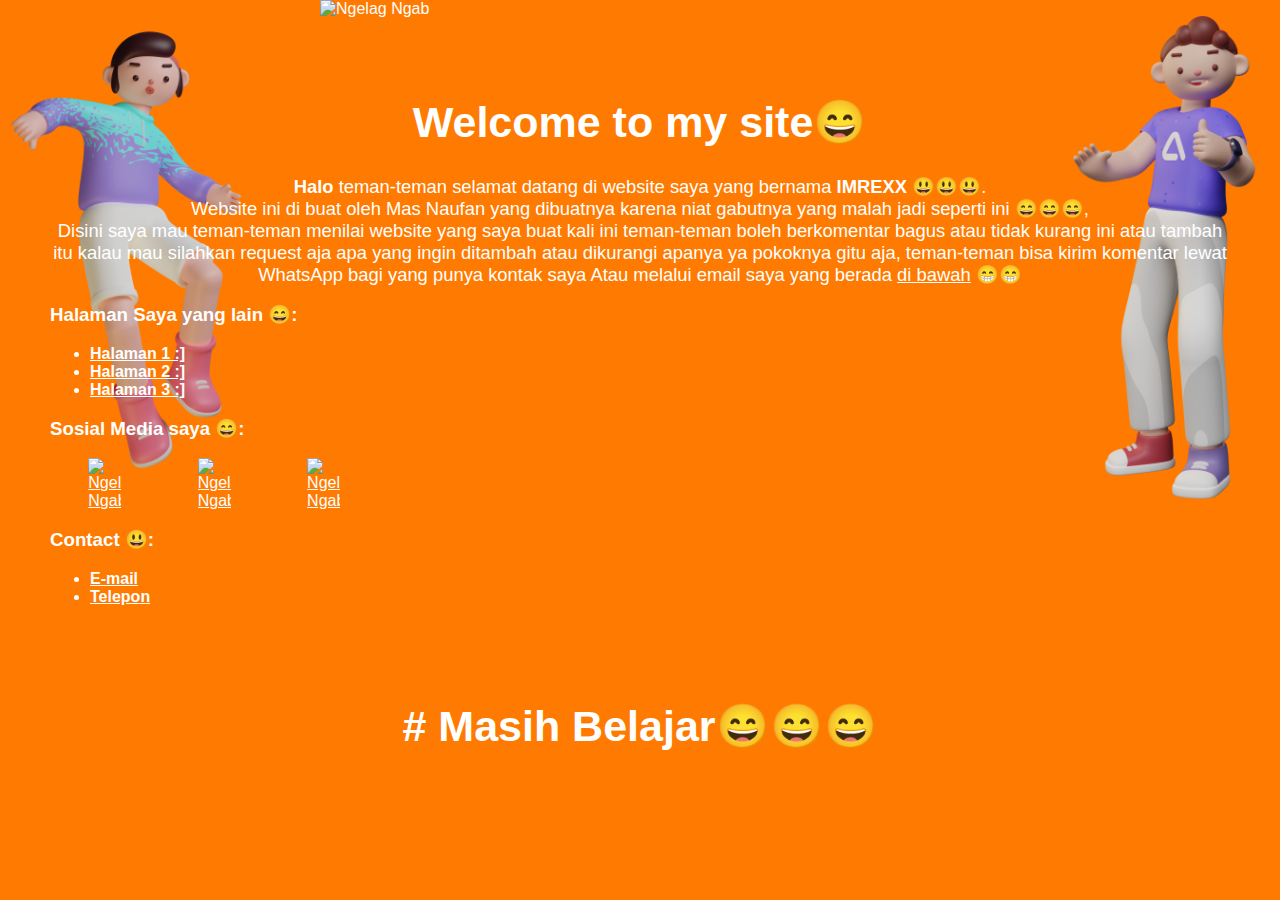
==== home.html @ 826ee707 "Add files via upload" ====
<!DOCTYPE html>
<html>
<head>
    <title>IMREXX</title>
    <link rel="stylesheet" href="CSS/style.css">
    <link rel="icon" href="gambar/download-removebg-preview.png" type="image/png">
    
</head>

<body>
    <img src="gambar/download-removebg-preview.png" width="50%" alt="Ngelag Ngab">
    <div class="content">
        <h1><b>Welcome to my site😄</b></h1>
        <p><b>Halo</b> teman-teman selamat datang di website saya yang bernama <b>IMREXX</b> 😃😃😃. <br> Website ini di buat oleh Mas Naufan yang dibuatnya karena niat gabutnya yang malah jadi seperti ini 😄😄😄, <br>Disini saya mau teman-teman menilai website yang saya buat kali ini teman-teman boleh berkomentar bagus atau tidak kurang ini atau tambah itu kalau mau silahkan request aja apa yang ingin ditambah atau dikurangi apanya ya pokoknya gitu aja, teman-teman bisa kirim komentar lewat WhatsApp bagi yang punya kontak saya Atau melalui email saya yang berada <a href="#di bawah">di bawah</a> 😁😁</p>
        <h3><b>Halaman Saya yang lain 😄:</b></h3>
        <ul>
            <li><a href="halaman1.html"><b>Halaman 1 :]</b></a></li>
            <li><a href="halaman2.html"><b>Halaman 2 :]</b></a></li>
            <li><a href="halaman3.html"><b>Halaman 3 :]</b></a></li>
        </ul>
        <h3><b>Sosial Media saya 😄:</b></h3>
        <div class="image-container">
            <a href="https://www.instagram.com/naufn_96?igsh=eXFneHdyZDM4ejk2">
                <img src="gambar/ig.png" alt="Ngelag Ngab">
            </a>
            <a href="https://www.tiktok.com/@imrex98_?_t=8jl8ayV6HAN&_r=1">
                <img src="gambar/tiktok icon.png" alt="Ngelag Ngab">
            </a>
            <a href="https://www.threads.net/@naufn_96">
                <img src="gambar/icon thread.png" alt="Ngelag Ngab">
            </a>
        </div>
        <h3><b><a name="di bawah">Contact 😃:</a></b></h3>
        <div>
            <ul>
                <li><a href="mailto:naufanxrpl@gmail.com"><b>E-mail</b></a></li>
                <li><a href="tel:+6285175301940"><b>Telepon</b></a></li>
            </ul>
        </div>
    </div>
    <h1><b># Masih Belajar😄😄😄</b></h1>
</body>
</html>
---- CSS/style.css ----
*{
    font-family: Arial, Helvetica, sans-serif;
    color:white;
}

body {
    margin: 0;
    padding: 0;
    background-image: url('gambar/Untitled 2.png');
    background-size: cover;
    background-repeat: no-repeat;
    font-family: Arial, sans-serif; 
}

.content {
    text-align: justify;
    padding: 50px;
    color: white;
}

body>img{
    display: block;
    margin: 0 auto;
    max-width: 50%;
    height: auto;
}

.image-container {
    display: flex; 
    justify-content: justify; 
    align-items: justify; 
}
.image-container body>div>a>img {
    margin: 0; 
}
img {
    display: block;
    margin: 0 auto;
    max-width: 30%;
    height: auto;
}


h1{
    font-size: 43px;
    text-align: center;
    color: white;
}
h3{
    text-align: justify;
}
p{
    font-size: 115%;
    text-align: center;
    color: white;
}
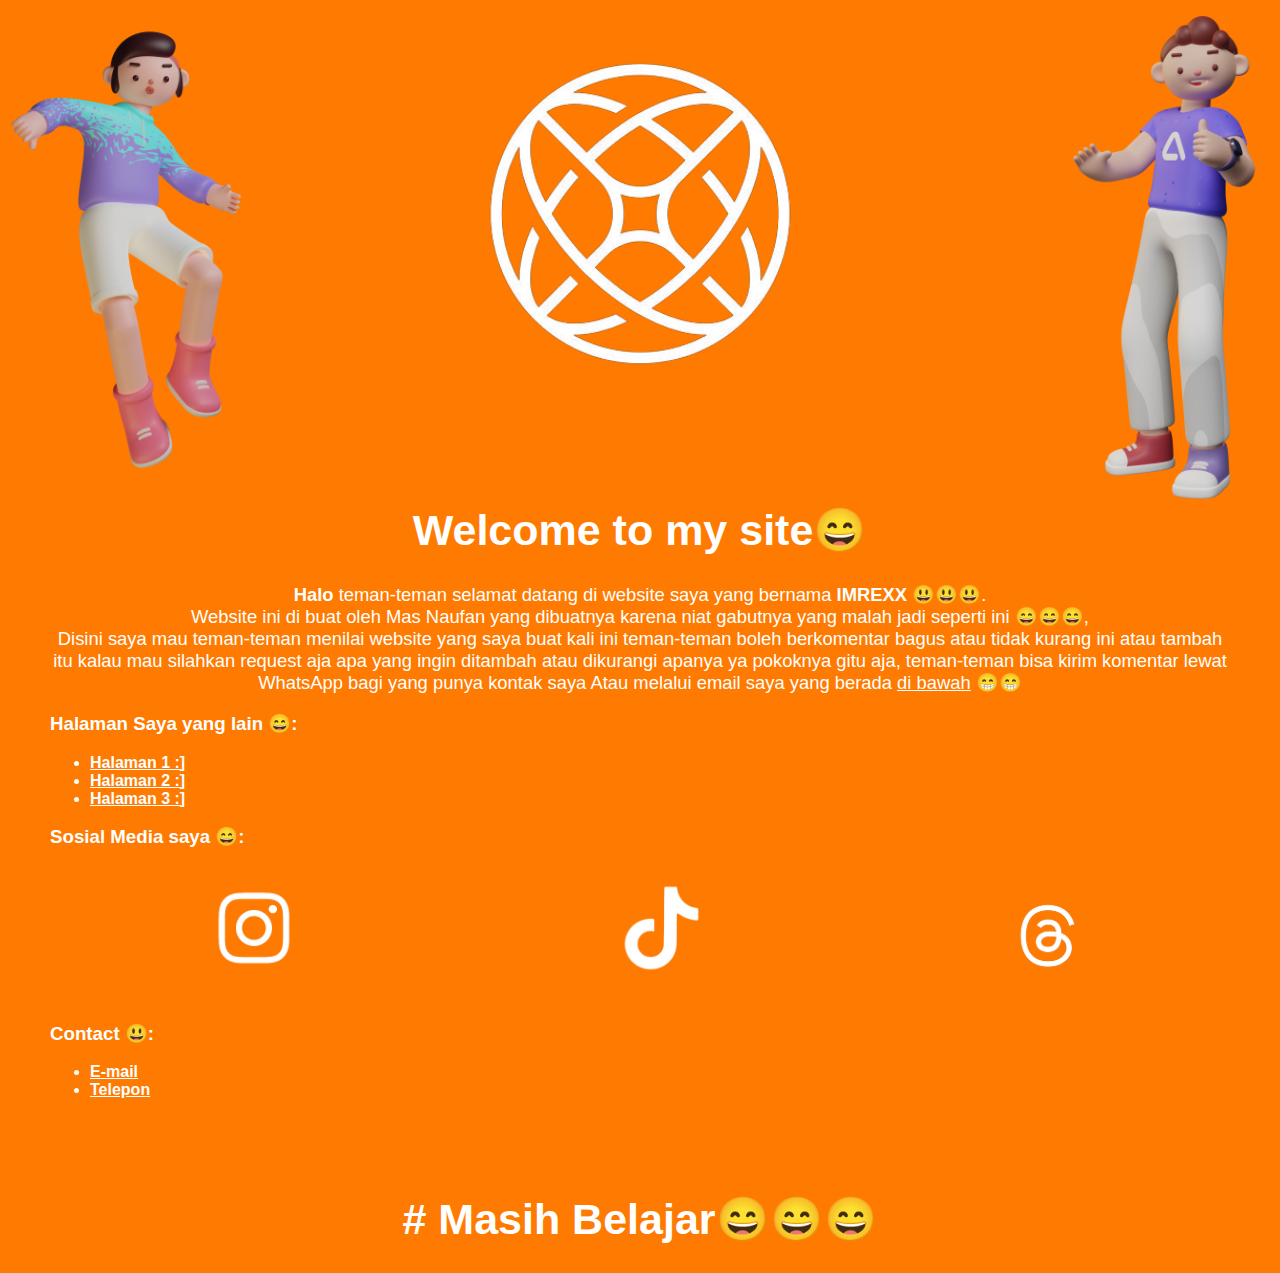
==== commit c1632624: "Add files via upload" ====
--- a/home.html
+++ b/home.html
@@ -3,12 +3,12 @@
 <head>
     <title>IMREXX</title>
     <link rel="stylesheet" href="CSS/style.css">
-    <link rel="icon" href="gambar/download-removebg-preview.png" type="image/png">
+    <link rel="icon" href="asset/download-removebg-preview.png" type="image/png">
     
 </head>
 
 <body>
-    <img src="gambar/download-removebg-preview.png" width="50%" alt="Ngelag Ngab">
+    <img src="asset/download-removebg-preview.png" width="50%" alt="Ngelag Ngab">
     <div class="content">
         <h1><b>Welcome to my site😄</b></h1>
         <p><b>Halo</b> teman-teman selamat datang di website saya yang bernama <b>IMREXX</b> 😃😃😃. <br> Website ini di buat oleh Mas Naufan yang dibuatnya karena niat gabutnya yang malah jadi seperti ini 😄😄😄, <br>Disini saya mau teman-teman menilai website yang saya buat kali ini teman-teman boleh berkomentar bagus atau tidak kurang ini atau tambah itu kalau mau silahkan request aja apa yang ingin ditambah atau dikurangi apanya ya pokoknya gitu aja, teman-teman bisa kirim komentar lewat WhatsApp bagi yang punya kontak saya Atau melalui email saya yang berada <a href="#di bawah">di bawah</a> 😁😁</p>
@@ -21,13 +21,13 @@
         <h3><b>Sosial Media saya 😄:</b></h3>
         <div class="image-container">
             <a href="https://www.instagram.com/naufn_96?igsh=eXFneHdyZDM4ejk2">
-                <img src="gambar/ig.png" alt="Ngelag Ngab">
+                <img src="asset/ig.png" alt="Ngelag Ngab">
             </a>
             <a href="https://www.tiktok.com/@imrex98_?_t=8jl8ayV6HAN&_r=1">
-                <img src="gambar/tiktok icon.png" alt="Ngelag Ngab">
+                <img src="asset/tiktok icon.png" alt="Ngelag Ngab">
             </a>
             <a href="https://www.threads.net/@naufn_96">
-                <img src="gambar/icon thread.png" alt="Ngelag Ngab">
+                <img src="asset/icon thread.png" alt="Ngelag Ngab">
             </a>
         </div>
         <h3><b><a name="di bawah">Contact 😃:</a></b></h3>
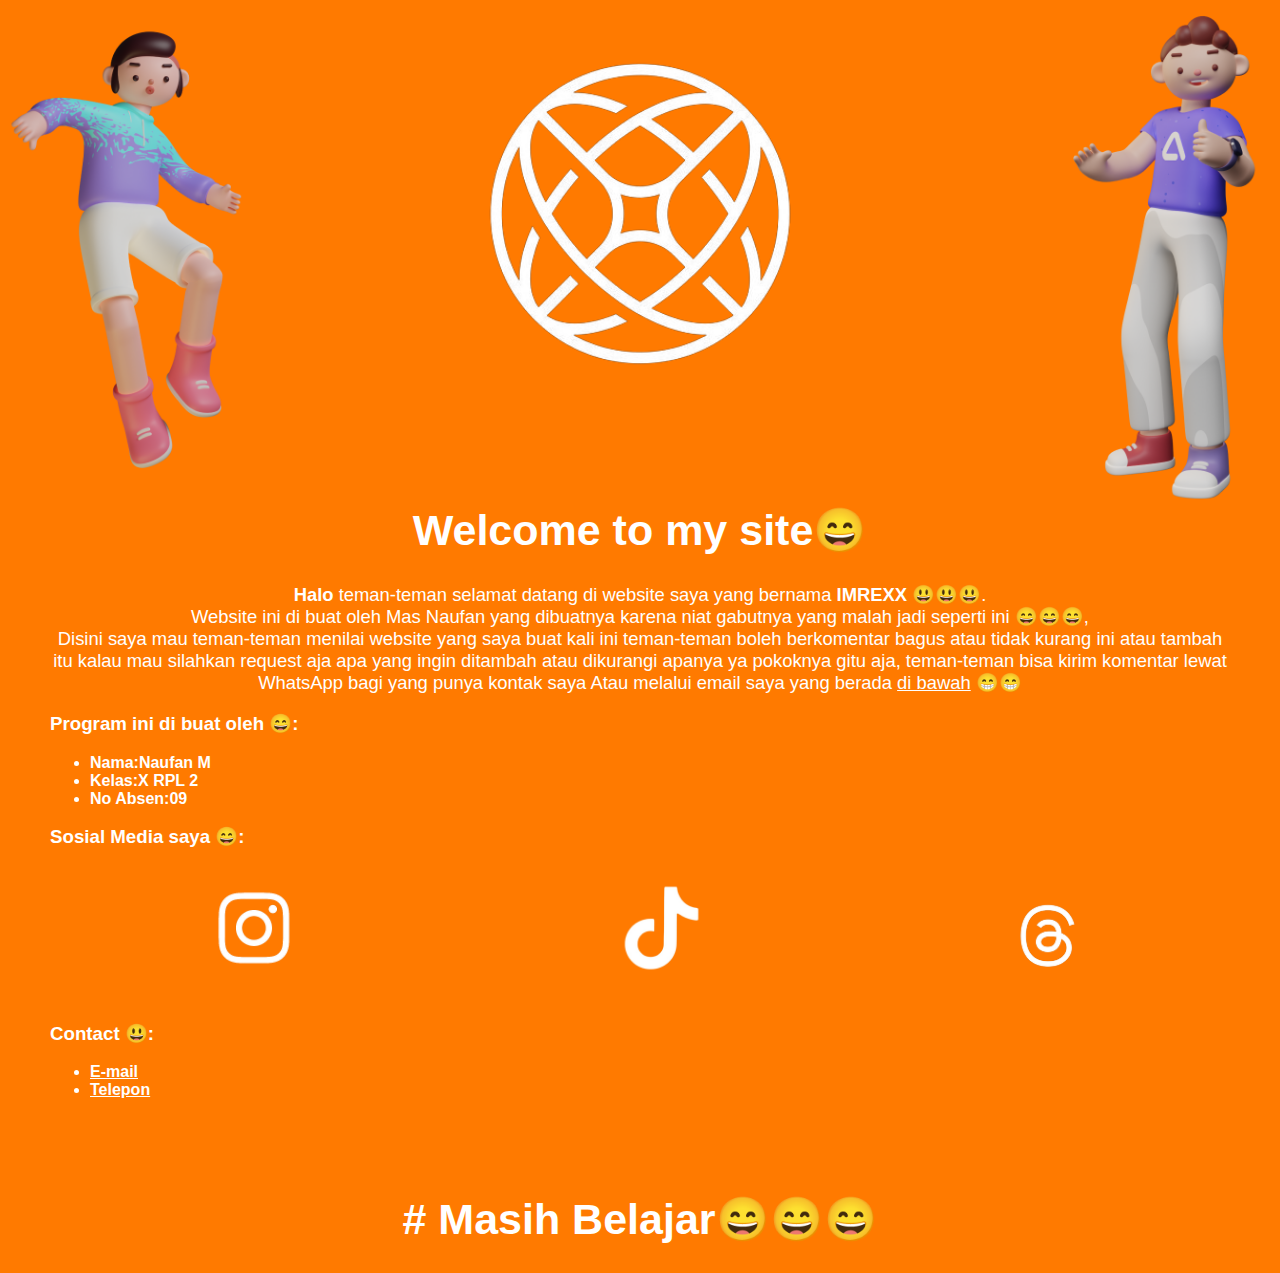
==== commit 1e7c35c6: "Update home.html" ====
--- a/home.html
+++ b/home.html
@@ -12,12 +12,13 @@
     <div class="content">
         <h1><b>Welcome to my site😄</b></h1>
         <p><b>Halo</b> teman-teman selamat datang di website saya yang bernama <b>IMREXX</b> 😃😃😃. <br> Website ini di buat oleh Mas Naufan yang dibuatnya karena niat gabutnya yang malah jadi seperti ini 😄😄😄, <br>Disini saya mau teman-teman menilai website yang saya buat kali ini teman-teman boleh berkomentar bagus atau tidak kurang ini atau tambah itu kalau mau silahkan request aja apa yang ingin ditambah atau dikurangi apanya ya pokoknya gitu aja, teman-teman bisa kirim komentar lewat WhatsApp bagi yang punya kontak saya Atau melalui email saya yang berada <a href="#di bawah">di bawah</a> 😁😁</p>
-        <h3><b>Halaman Saya yang lain 😄:</b></h3>
+        <h3><b>Program ini di buat oleh 😄:</b></h3>
         <ul>
-            <li><a href="halaman1.html"><b>Halaman 1 :]</b></a></li>
-            <li><a href="halaman2.html"><b>Halaman 2 :]</b></a></li>
-            <li><a href="halaman3.html"><b>Halaman 3 :]</b></a></li>
+            <li><b>Nama:Naufan M</b></li>
+            <li><b>Kelas:X RPL 2</b></li>
+            <li><b>No Absen:09</b></li>
         </ul>
+        
         <h3><b>Sosial Media saya 😄:</b></h3>
         <div class="image-container">
             <a href="https://www.instagram.com/naufn_96?igsh=eXFneHdyZDM4ejk2">
